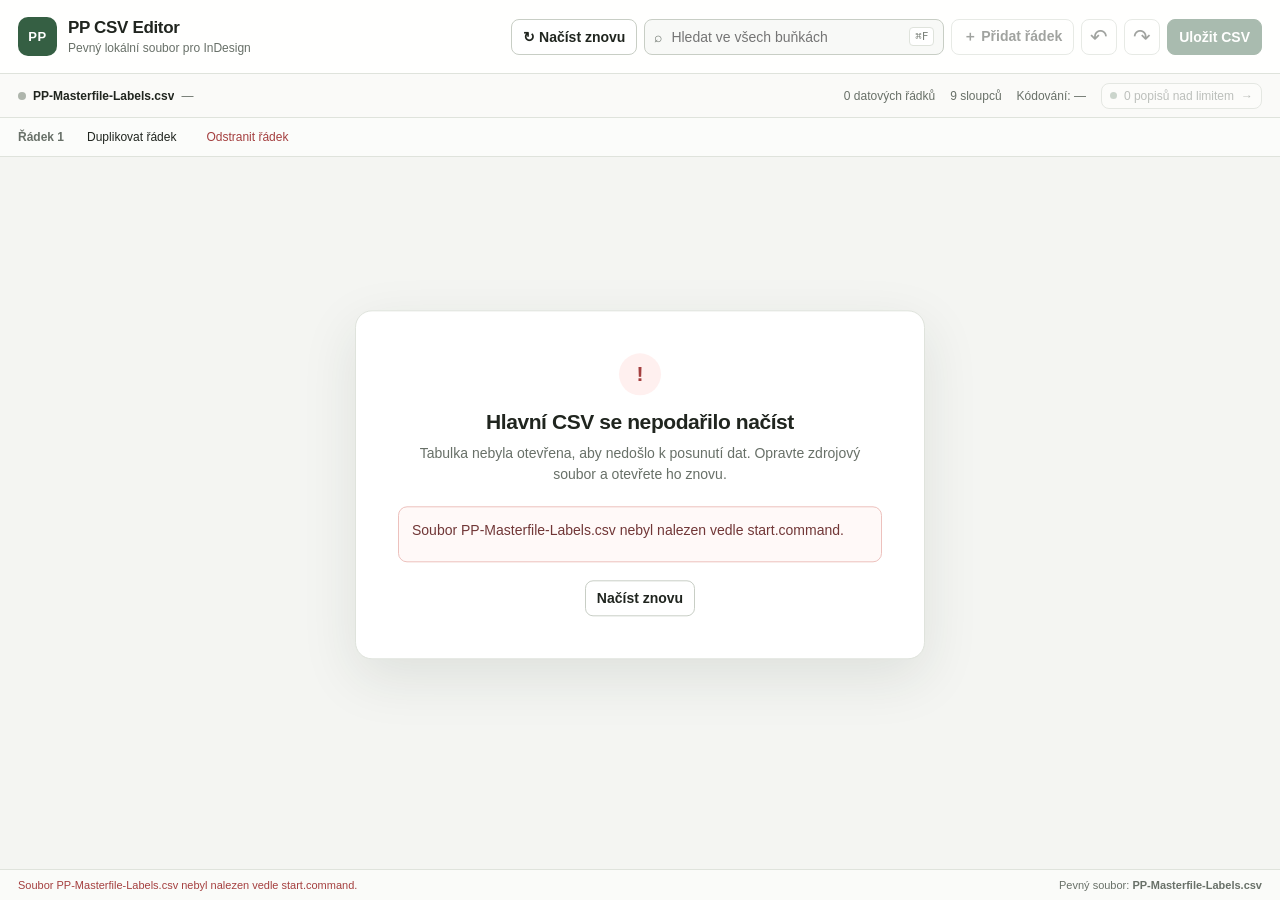
==== index.html @ 8dfe78ff "Initial PP CSV Editor release" ====
<!doctype html>
<html lang="cs">
<head>
  <meta charset="utf-8">
  <meta name="viewport" content="width=device-width, initial-scale=1">
  <title>PP CSV Editor</title>
  <link rel="stylesheet" href="styles.css">
</head>
<body>
  <div class="app-shell" id="appShell">
    <header class="topbar">
      <div class="brand-block">
        <div class="brand-mark" aria-hidden="true">PP</div>
        <div>
          <h1>PP CSV Editor</h1>
          <p id="fileSummary">Žádný soubor není otevřený</p>
        </div>
      </div>

      <div class="toolbar" role="toolbar" aria-label="Hlavní nástroje">
        <button class="button" id="openButton" type="button">
          <span aria-hidden="true">↻</span> Načíst znovu
        </button>
        <label class="search-box" for="searchInput">
          <span aria-hidden="true">⌕</span>
          <input id="searchInput" type="search" placeholder="Hledat ve všech buňkách" disabled>
          <kbd>⌘F</kbd>
        </label>
        <button class="button" id="addRowButton" type="button" disabled>＋ Přidat řádek</button>
        <button class="icon-button" id="undoButton" type="button" title="Zpět (⌘Z)" aria-label="Zpět" disabled>↶</button>
        <button class="icon-button" id="redoButton" type="button" title="Znovu (⌘⇧Z)" aria-label="Znovu" disabled>↷</button>
        <button class="button primary" id="saveButton" type="button" disabled>Uložit CSV</button>
      </div>
    </header>

    <section class="info-strip" aria-label="Informace o dokumentu">
      <div class="document-name">
        <span class="status-dot" id="dirtyDot" aria-hidden="true"></span>
        <strong id="fileName">Bez souboru</strong>
        <span id="dirtyLabel">—</span>
      </div>
      <div class="info-items">
        <span id="rowCount">0 datových řádků</span>
        <span id="columnCount">9 sloupců</span>
        <span id="encodingInfo">Kódování: —</span>
        <button class="issue-button" id="nextInvalidButton" type="button" disabled>
          <span class="issue-dot" aria-hidden="true"></span>
          <span id="invalidSummary">0 popisů nad limitem</span>
          <span aria-hidden="true">→</span>
        </button>
      </div>
    </section>

    <section class="row-tools" id="rowTools" hidden>
      <span id="selectedRowLabel">Řádek 1</span>
      <button class="text-button" id="duplicateRowButton" type="button">Duplikovat řádek</button>
      <button class="text-button danger" id="deleteRowButton" type="button">Odstranit řádek</button>
    </section>

    <main class="workspace" id="workspace">
      <section class="welcome-card" id="welcomeCard">
        <div class="file-illustration" aria-hidden="true">
          <span>CSV</span>
        </div>
        <h2>Načítám hlavní CSV…</h2>
        <p>Aplikace automaticky otevírá pevný soubor <strong>PP-Masterfile-Labels.csv</strong> napojený na InDesign Data Merge.</p>
        <button class="button primary large" id="welcomeOpenButton" type="button">Načíst znovu</button>
        <p class="drop-hint">Jiné CSV v tomto editoru otevřít nelze.</p>
        <div class="format-note">
          Výstup: <strong>UTF-16LE</strong><span>•</span><strong>BOM</strong><span>•</span><strong>CRLF</strong>
        </div>
      </section>

      <section class="error-card" id="errorCard" hidden aria-live="polite">
        <div class="error-icon" aria-hidden="true">!</div>
        <h2 id="errorTitle">CSV nemá očekávanou strukturu</h2>
        <p>Tabulka nebyla otevřena, aby nedošlo k posunutí dat. Opravte zdrojový soubor a otevřete ho znovu.</p>
        <div id="errorDetails" class="error-details"></div>
        <button class="button" id="errorOpenButton" type="button">Načíst znovu</button>
      </section>

      <section class="table-region" id="tableRegion" hidden aria-label="CSV tabulka">
        <div class="table-scroll" id="tableScroll">
          <table class="data-grid" id="dataGrid">
            <colgroup>
              <col class="row-number-col">
              <col class="col-name">
              <col class="col-location">
              <col class="col-type">
              <col class="col-process">
              <col class="col-origin">
              <col class="col-taste">
              <col class="col-description">
              <col class="col-web">
              <col class="col-images">
            </colgroup>
            <thead id="gridHead"></thead>
            <tbody id="gridBody"></tbody>
          </table>
          <div class="no-results" id="noResults" hidden>Žádný řádek neodpovídá hledání.</div>
        </div>
      </section>

    </main>

    <input id="imageFileInput" type="file" hidden>

    <footer class="statusbar" id="statusBar" aria-live="polite">
      <span id="statusMessage">Připraveno</span>
      <span>Pevný soubor: <strong>PP-Masterfile-Labels.csv</strong></span>
    </footer>
  </div>

  <dialog id="limitDialog" class="modal">
    <form method="dialog">
      <div class="modal-icon warning" aria-hidden="true">!</div>
      <h2>Některé popisy překračují 210 znaků</h2>
      <p>InDesign soubor lze uložit i tak, ale zkontrolujte problematické řádky:</p>
      <ul id="limitRows"></ul>
      <div class="modal-actions">
        <button class="button" value="cancel">Vrátit se k opravě</button>
        <button class="button primary" value="continue">Uložit i tak</button>
      </div>
    </form>
  </dialog>

  <script src="csv-utils.js"></script>
  <script src="app.js"></script>
</body>
</html>
---- styles.css ----
:root {
  color-scheme: light;
  --bg: #f4f5f2;
  --surface: #ffffff;
  --surface-soft: #fafaf8;
  --ink: #20251f;
  --muted: #687068;
  --line: #dfe3dc;
  --line-strong: #c8cec5;
  --green: #355f43;
  --green-hover: #294d35;
  --green-soft: #edf6ef;
  --green-line: #c5dec9;
  --red: #a43f3f;
  --red-soft: #fff0ef;
  --red-line: #edc1bd;
  --amber: #a36920;
  --shadow: 0 18px 55px rgba(32, 45, 35, 0.1);
  font-family: -apple-system, BlinkMacSystemFont, "SF Pro Text", "Helvetica Neue", Arial, sans-serif;
}

* { box-sizing: border-box; }

html, body { height: 100%; }

body {
  margin: 0;
  overflow: hidden;
  background: var(--bg);
  color: var(--ink);
  font-size: 14px;
}

button, input { font: inherit; }

button:focus-visible,
input:focus-visible,
[contenteditable]:focus-visible {
  outline: 2px solid #477f5b;
  outline-offset: 1px;
}

.app-shell {
  display: grid;
  grid-template-rows: auto auto auto minmax(0, 1fr) auto;
  height: 100%;
  min-width: 720px;
}

.topbar {
  display: flex;
  align-items: center;
  justify-content: space-between;
  gap: 24px;
  min-height: 74px;
  padding: 12px 18px;
  border-bottom: 1px solid var(--line);
  background: rgba(255, 255, 255, 0.96);
}

.brand-block,
.toolbar,
.info-strip,
.info-items,
.document-name,
.row-tools,
.statusbar,
.modal-actions {
  display: flex;
  align-items: center;
}

.brand-block { gap: 11px; flex: 0 0 auto; }

.brand-mark {
  display: grid;
  place-items: center;
  width: 39px;
  height: 39px;
  border-radius: 10px;
  background: var(--green);
  color: white;
  font-size: 13px;
  font-weight: 800;
  letter-spacing: 0.04em;
}

h1 { margin: 0; font-size: 17px; letter-spacing: -0.02em; }
.brand-block p { margin: 3px 0 0; color: var(--muted); font-size: 12px; max-width: 250px; overflow: hidden; text-overflow: ellipsis; white-space: nowrap; }

.toolbar { justify-content: flex-end; gap: 7px; min-width: 0; }

.button,
.icon-button,
.text-button,
.issue-button {
  border: 1px solid var(--line-strong);
  border-radius: 8px;
  background: var(--surface);
  color: var(--ink);
  cursor: pointer;
  white-space: nowrap;
  transition: background 120ms ease, border-color 120ms ease, color 120ms ease;
}

.button { min-height: 36px; padding: 7px 11px; font-weight: 620; }
.button:hover:not(:disabled), .icon-button:hover:not(:disabled) { background: #f0f2ee; border-color: #adb5aa; }
.button.primary { color: white; border-color: var(--green); background: var(--green); }
.button.primary:hover:not(:disabled) { background: var(--green-hover); border-color: var(--green-hover); }
.button.large { min-height: 43px; padding: 10px 19px; }
.button:disabled, .icon-button:disabled, .issue-button:disabled { opacity: 0.42; cursor: default; }

.icon-button { width: 36px; height: 36px; padding: 0; font-size: 21px; }

.search-box {
  display: flex;
  align-items: center;
  gap: 7px;
  min-width: 200px;
  width: min(24vw, 300px);
  height: 36px;
  padding: 0 9px;
  border: 1px solid var(--line-strong);
  border-radius: 8px;
  background: #f8f9f7;
  color: var(--muted);
}

.search-box:focus-within { border-color: #71917a; box-shadow: 0 0 0 2px rgba(53, 95, 67, 0.1); }
.search-box input { width: 100%; min-width: 0; border: 0; outline: 0; background: transparent; color: var(--ink); }
.search-box kbd { padding: 2px 5px; border: 1px solid var(--line); border-radius: 4px; background: white; color: #7c827b; font: 11px ui-monospace, monospace; }

.info-strip {
  justify-content: space-between;
  gap: 18px;
  min-height: 44px;
  padding: 7px 18px;
  border-bottom: 1px solid var(--line);
  background: var(--surface-soft);
  color: var(--muted);
  font-size: 12px;
}

.document-name { gap: 7px; min-width: 0; }
.document-name strong { color: var(--ink); max-width: 300px; overflow: hidden; text-overflow: ellipsis; white-space: nowrap; }
.status-dot { width: 8px; height: 8px; border-radius: 50%; background: #aeb5ac; }
.status-dot.dirty { background: var(--amber); box-shadow: 0 0 0 3px #f6e8d4; }
.info-items { justify-content: flex-end; gap: 15px; }

.issue-button { display: inline-flex; align-items: center; gap: 7px; padding: 5px 8px; color: var(--muted); font-size: 12px; }
.issue-button.has-issues { color: var(--red); border-color: var(--red-line); background: var(--red-soft); }
.issue-dot { width: 7px; height: 7px; border-radius: 50%; background: #8ca392; }
.has-issues .issue-dot { background: var(--red); }

.row-tools {
  gap: 12px;
  min-height: 39px;
  padding: 5px 18px;
  border-bottom: 1px solid var(--line);
  background: #fbfcfa;
}

.row-tools span { margin-right: 2px; color: var(--muted); font-size: 12px; font-weight: 650; }
.text-button { padding: 4px 8px; border-color: transparent; background: transparent; font-size: 12px; }
.text-button:hover { border-color: var(--line); background: white; }
.text-button.danger { color: var(--red); }

.workspace { position: relative; min-height: 0; overflow: hidden; background: var(--bg); }

.welcome-card,
.error-card {
  position: absolute;
  left: 50%;
  top: 46%;
  transform: translate(-50%, -50%);
  width: min(570px, calc(100% - 48px));
  padding: 42px;
  border: 1px solid var(--line);
  border-radius: 17px;
  background: var(--surface);
  box-shadow: var(--shadow);
  text-align: center;
}

.file-illustration {
  display: grid;
  place-items: center;
  width: 64px;
  height: 76px;
  margin: 0 auto 20px;
  border: 2px solid #7f9d86;
  border-radius: 8px 15px 8px 8px;
  background: var(--green-soft);
  color: var(--green);
  font-size: 13px;
  font-weight: 800;
}

.welcome-card h2, .error-card h2, .modal h2 { margin: 0 0 9px; font-size: 21px; letter-spacing: -0.02em; }
.welcome-card > p, .error-card > p, .modal p { margin: 0 auto 20px; max-width: 450px; color: var(--muted); line-height: 1.55; }
.welcome-card .drop-hint { margin: 10px 0 22px; font-size: 12px; }
.format-note { display: flex; justify-content: center; gap: 9px; padding-top: 18px; border-top: 1px solid var(--line); color: var(--muted); font-size: 12px; }
.format-note strong { color: var(--green); }

.error-icon, .modal-icon {
  display: grid;
  place-items: center;
  width: 42px;
  height: 42px;
  margin: 0 auto 15px;
  border-radius: 50%;
  background: var(--red-soft);
  color: var(--red);
  font-size: 21px;
  font-weight: 800;
}

.error-details { margin: 18px 0; padding: 13px; border: 1px solid var(--red-line); border-radius: 9px; background: #fff9f8; color: #713737; text-align: left; line-height: 1.5; }
.error-details p { margin: 0 0 7px; }
.error-details ul { margin: 4px 0 9px; padding-left: 20px; }

.table-region, .table-scroll { width: 100%; height: 100%; }
.table-scroll { position: relative; overflow: auto; overscroll-behavior: contain; }

.data-grid {
  width: max-content;
  min-width: 100%;
  border-spacing: 0;
  table-layout: fixed;
  background: white;
}

.data-grid th,
.data-grid td { border-right: 1px solid var(--line); border-bottom: 1px solid var(--line); }
.data-grid thead th {
  position: sticky;
  top: 0;
  z-index: 4;
  height: 47px;
  padding: 7px 10px;
  background: #eef1ec;
  color: #3f4940;
  text-align: left;
  vertical-align: middle;
  font-size: 11px;
  line-height: 1.25;
  font-weight: 720;
}

.data-grid thead th:first-child { left: 0; z-index: 6; text-align: center; }
.duplicate-last-button {
  display: grid;
  place-items: center;
  width: 28px;
  height: 28px;
  margin: 0 auto;
  padding: 0;
  border: 1px solid var(--green);
  border-radius: 7px;
  background: var(--green);
  color: white;
  cursor: pointer;
  font-size: 21px;
  font-weight: 650;
  line-height: 1;
}
.duplicate-last-button:hover { background: var(--green-hover); border-color: var(--green-hover); }
.data-grid tbody th {
  position: sticky;
  left: 0;
  z-index: 3;
  padding: 0;
  background: #f4f5f2;
}

.row-selector { width: 100%; height: 100%; min-height: 62px; padding: 0; border: 0; background: transparent; color: #727a71; cursor: pointer; font-size: 11px; }
.data-grid tr.selected th { background: #dfe9e1; }
.data-grid tr.selected td { box-shadow: inset 0 1px 0 #9ebca5, inset 0 -1px 0 #9ebca5; }
.data-grid tr.search-hidden { display: none; }

.data-grid td { position: relative; min-height: 62px; padding: 0; vertical-align: top; background: white; }
.data-grid td.is-valid { background: var(--green-soft); }
.data-grid td.is-invalid { background: var(--red-soft); box-shadow: inset 0 0 0 1px var(--red-line); }
.data-grid td.search-match { background-image: linear-gradient(rgba(243, 210, 95, 0.23), rgba(243, 210, 95, 0.23)); }

.cell-editor {
  min-height: 62px;
  padding: 9px 10px;
  outline: none;
  white-space: pre-wrap;
  overflow-wrap: anywhere;
  line-height: 1.38;
  font-size: 12px;
}

.description-cell .cell-editor { min-height: 82px; padding-bottom: 27px; }
.image-cell .cell-editor { min-height: 82px; padding-bottom: 38px; }
.char-count { position: absolute; right: 8px; bottom: 6px; color: #64806b; font-size: 10px; font-weight: 650; pointer-events: none; }
.is-invalid .char-count { color: var(--red); }

.upload-image-button {
  position: absolute;
  left: 8px;
  bottom: 6px;
  min-height: 25px;
  padding: 3px 8px;
  border: 1px solid var(--green-line);
  border-radius: 6px;
  background: var(--green-soft);
  color: var(--green);
  cursor: pointer;
  font-size: 10px;
  font-weight: 700;
}
.upload-image-button:hover { border-color: #8eb399; background: #dfeee2; }

.row-number-col { width: 48px; }
.col-name { width: 170px; }
.col-location { width: 175px; }
.col-type { width: 170px; }
.col-process { width: 150px; }
.col-origin { width: 215px; }
.col-taste { width: 215px; }
.col-description { width: 430px; }
.col-web { width: 210px; }
.col-images { width: 220px; }

.no-results { position: sticky; left: 0; width: 100vw; padding: 42px; color: var(--muted); text-align: center; }

.drop-overlay {
  position: absolute;
  inset: 14px;
  z-index: 20;
  place-items: center;
  border: 2px dashed #6d9077;
  border-radius: 17px;
  background: rgba(237, 246, 239, 0.94);
  color: var(--green);
}

.drop-overlay:not([hidden]) { display: grid; }
.drop-overlay div { display: grid; gap: 7px; text-align: center; font-size: 19px; }
.drop-overlay span { color: var(--muted); font-size: 12px; font-weight: 400; }

.statusbar {
  justify-content: space-between;
  gap: 20px;
  min-height: 31px;
  padding: 5px 18px;
  border-top: 1px solid var(--line);
  background: #fafbf9;
  color: var(--muted);
  font-size: 11px;
}

.statusbar .error { color: var(--red); }
.statusbar .success { color: var(--green); }

.modal {
  width: min(500px, calc(100% - 36px));
  padding: 0;
  border: 1px solid var(--line);
  border-radius: 16px;
  background: white;
  color: var(--ink);
  box-shadow: 0 30px 90px rgba(18, 25, 20, 0.26);
}

.modal::backdrop { background: rgba(26, 32, 27, 0.42); backdrop-filter: blur(2px); }
.modal form { padding: 28px; text-align: center; }
.modal-icon { background: var(--green-soft); color: var(--green); }
.modal-icon.warning { background: #fff4e4; color: var(--amber); }
.modal ul { max-height: 180px; margin: 0 0 20px; padding: 12px 12px 12px 34px; overflow: auto; border: 1px solid var(--line); border-radius: 9px; background: var(--surface-soft); color: #565e56; text-align: left; line-height: 1.55; }
.modal .modal-note { margin-top: -8px; padding: 9px; border-radius: 7px; background: var(--surface-soft); font-size: 12px; }
.modal-actions { justify-content: flex-end; gap: 8px; margin-top: 8px; }

@media (max-width: 1050px) {
  .topbar { align-items: flex-start; }
  .toolbar { flex-wrap: wrap; }
  .search-box { order: 10; width: 100%; }
  .info-items span:not(:last-child) { display: none; }
}

@media (max-width: 760px) {
  body { overflow: auto; }
  .app-shell { min-width: 680px; min-height: 100vh; }
  .topbar { gap: 12px; }
  .welcome-card { top: 50%; }
}
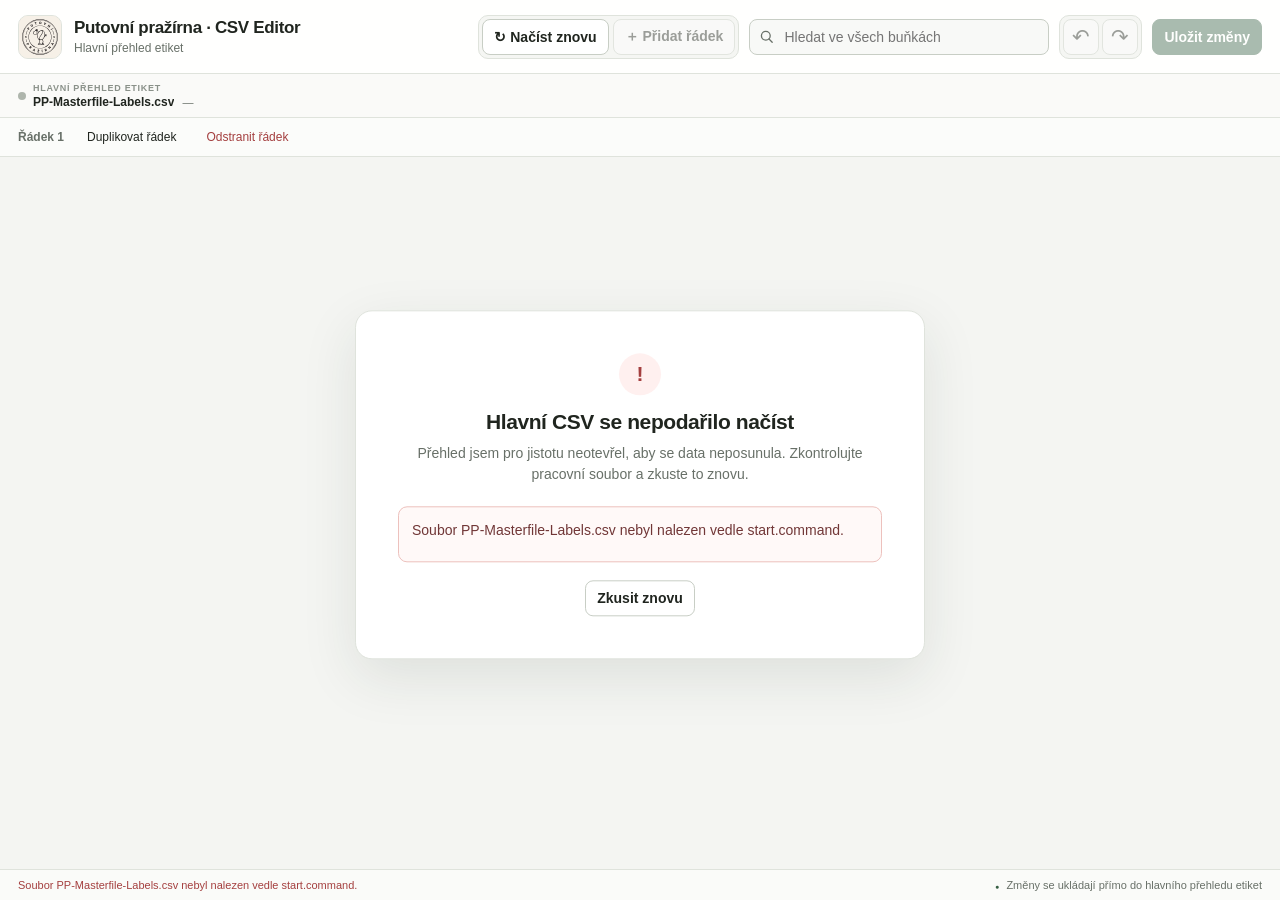
==== commit b5cdc7a6: "Refine editor interface and branding" ====
--- a/index.html
+++ b/index.html
@@ -3,46 +3,59 @@
 <head>
   <meta charset="utf-8">
   <meta name="viewport" content="width=device-width, initial-scale=1">
-  <title>PP CSV Editor</title>
+  <title>Putovní pražírna · CSV Editor</title>
+  <link rel="icon" href="assets/putovni-prazirna-logo.svg" type="image/svg+xml">
   <link rel="stylesheet" href="styles.css">
 </head>
 <body>
   <div class="app-shell" id="appShell">
     <header class="topbar">
       <div class="brand-block">
-        <div class="brand-mark" aria-hidden="true">PP</div>
-        <div>
-          <h1>PP CSV Editor</h1>
+        <img class="brand-mark" src="assets/putovni-prazirna-logo.svg" alt="">
+        <div class="brand-copy">
+          <h1>Putovní pražírna · CSV Editor</h1>
           <p id="fileSummary">Žádný soubor není otevřený</p>
         </div>
       </div>
 
       <div class="toolbar" role="toolbar" aria-label="Hlavní nástroje">
-        <button class="button" id="openButton" type="button">
-          <span aria-hidden="true">↻</span> Načíst znovu
-        </button>
+        <div class="toolbar-group" role="group" aria-label="Práce s řádky">
+          <button class="button" id="openButton" type="button">
+            <span aria-hidden="true">↻</span>
+            <span>Načíst znovu</span>
+          </button>
+          <button class="button" id="addRowButton" type="button" disabled>
+            <span aria-hidden="true">＋</span>
+            <span>Přidat řádek</span>
+          </button>
+        </div>
         <label class="search-box" for="searchInput">
-          <span aria-hidden="true">⌕</span>
+          <svg aria-hidden="true" viewBox="0 0 20 20"><circle cx="8.5" cy="8.5" r="5.5"></circle><path d="m12.5 12.5 4 4"></path></svg>
           <input id="searchInput" type="search" placeholder="Hledat ve všech buňkách" disabled>
-          <kbd>⌘F</kbd>
         </label>
-        <button class="button" id="addRowButton" type="button" disabled>＋ Přidat řádek</button>
-        <button class="icon-button" id="undoButton" type="button" title="Zpět (⌘Z)" aria-label="Zpět" disabled>↶</button>
-        <button class="icon-button" id="redoButton" type="button" title="Znovu (⌘⇧Z)" aria-label="Znovu" disabled>↷</button>
-        <button class="button primary" id="saveButton" type="button" disabled>Uložit CSV</button>
+        <div class="toolbar-group history-group" role="group" aria-label="Historie změn">
+          <button class="icon-button" id="undoButton" type="button" title="Zpět (⌘Z)" aria-label="Zpět" disabled>↶</button>
+          <button class="icon-button" id="redoButton" type="button" title="Znovu (⌘⇧Z)" aria-label="Znovu" disabled>↷</button>
+        </div>
+        <button class="button primary" id="saveButton" type="button" disabled>Uložit změny</button>
       </div>
     </header>
 
     <section class="info-strip" aria-label="Informace o dokumentu">
       <div class="document-name">
         <span class="status-dot" id="dirtyDot" aria-hidden="true"></span>
-        <strong id="fileName">Bez souboru</strong>
-        <span id="dirtyLabel">—</span>
+        <div class="document-copy">
+          <span class="info-label">HLAVNÍ PŘEHLED ETIKET</span>
+          <div class="document-title-line">
+            <strong id="fileName">Bez souboru</strong>
+            <span id="dirtyLabel">—</span>
+          </div>
+        </div>
       </div>
       <div class="info-items">
-        <span id="rowCount">0 datových řádků</span>
-        <span id="columnCount">9 sloupců</span>
-        <span id="encodingInfo">Kódování: —</span>
+        <span hidden id="rowCount">0 datových řádků</span>
+        <span hidden id="columnCount">9 sloupců</span>
+        <span hidden id="encodingInfo">Kódování: —</span>
         <button class="issue-button" id="nextInvalidButton" type="button" disabled>
           <span class="issue-dot" aria-hidden="true"></span>
           <span id="invalidSummary">0 popisů nad limitem</span>
@@ -62,21 +75,17 @@
         <div class="file-illustration" aria-hidden="true">
           <span>CSV</span>
         </div>
-        <h2>Načítám hlavní CSV…</h2>
-        <p>Aplikace automaticky otevírá pevný soubor <strong>PP-Masterfile-Labels.csv</strong> napojený na InDesign Data Merge.</p>
-        <button class="button primary large" id="welcomeOpenButton" type="button">Načíst znovu</button>
-        <p class="drop-hint">Jiné CSV v tomto editoru otevřít nelze.</p>
-        <div class="format-note">
-          Výstup: <strong>UTF-16LE</strong><span>•</span><strong>BOM</strong><span>•</span><strong>CRLF</strong>
-        </div>
+        <h2>Otevírám přehled etiket…</h2>
+        <p>Za chvíli budete mít všechny kávy a jejich etikety připravené k úpravě na jednom místě.</p>
+        <button class="button primary large" id="welcomeOpenButton" type="button">Zkusit znovu</button>
       </section>
 
       <section class="error-card" id="errorCard" hidden aria-live="polite">
         <div class="error-icon" aria-hidden="true">!</div>
         <h2 id="errorTitle">CSV nemá očekávanou strukturu</h2>
-        <p>Tabulka nebyla otevřena, aby nedošlo k posunutí dat. Opravte zdrojový soubor a otevřete ho znovu.</p>
+        <p>Přehled jsem pro jistotu neotevřel, aby se data neposunula. Zkontrolujte pracovní soubor a zkuste to znovu.</p>
         <div id="errorDetails" class="error-details"></div>
-        <button class="button" id="errorOpenButton" type="button">Načíst znovu</button>
+        <button class="button" id="errorOpenButton" type="button">Zkusit znovu</button>
       </section>
 
       <section class="table-region" id="tableRegion" hidden aria-label="CSV tabulka">
@@ -107,7 +116,7 @@
 
     <footer class="statusbar" id="statusBar" aria-live="polite">
       <span id="statusMessage">Připraveno</span>
-      <span>Pevný soubor: <strong>PP-Masterfile-Labels.csv</strong></span>
+      <span class="local-note"><span aria-hidden="true">●</span> Změny se ukládají přímo do hlavního přehledu etiket</span>
     </footer>
   </div>
 
--- a/styles.css
+++ b/styles.css
@@ -387,3 +387,116 @@
   .topbar { gap: 12px; }
   .welcome-card { top: 50%; }
 }
+
+/* Minimal technical refinement */
+.brand-block { gap: 12px; }
+
+.brand-mark {
+  display: block;
+  width: 44px;
+  height: 44px;
+  padding: 0;
+  border: 1px solid var(--line);
+  border-radius: 10px;
+  background: #f6f0e7;
+  object-fit: cover;
+}
+
+.brand-copy { min-width: 0; }
+
+.brand-copy h1 {
+  font-family: inherit;
+  font-size: 17px;
+  font-weight: 720;
+}
+
+.brand-block p { max-width: 290px; }
+
+.toolbar { gap: 10px; }
+
+.toolbar-group {
+  display: flex;
+  align-items: center;
+  gap: 4px;
+  padding: 3px;
+  border: 1px solid var(--line);
+  border-radius: 10px;
+  background: #f5f6f3;
+}
+
+.toolbar-group .button,
+.toolbar-group .icon-button {
+  border-color: var(--line-strong);
+  background: var(--surface);
+}
+
+.toolbar-group .button:hover:not(:disabled),
+.toolbar-group .icon-button:hover:not(:disabled) {
+  border-color: #aeb7ab;
+  background: #eef1ec;
+}
+
+.history-group { gap: 3px; }
+
+.search-box svg {
+  width: 16px;
+  height: 16px;
+  flex: 0 0 auto;
+  fill: none;
+  stroke: currentColor;
+  stroke-linecap: round;
+  stroke-width: 1.6;
+}
+
+.document-copy {
+  display: grid;
+  min-width: 0;
+  gap: 2px;
+}
+
+.info-label {
+  color: #8a9189;
+  font-size: 9px;
+  font-weight: 720;
+  letter-spacing: 0.08em;
+}
+
+.document-title-line {
+  display: flex;
+  align-items: center;
+  gap: 8px;
+  min-width: 0;
+}
+
+#dirtyLabel {
+  color: var(--muted);
+  font-size: 11px;
+}
+
+.issue-button:not(.has-issues) { display: none; }
+
+.data-grid tbody tr:hover td { background: #fbfcfa; }
+.data-grid tbody tr:hover th { background: #ecefe9; }
+
+.data-grid tbody th {
+  box-shadow: 3px 0 7px rgba(32, 45, 35, 0.04);
+}
+
+.data-grid td:focus-within {
+  z-index: 2;
+  background: #fff !important;
+  box-shadow: inset 0 0 0 2px #6d9278 !important;
+}
+
+.local-note { white-space: nowrap; }
+
+.local-note > span {
+  margin-right: 4px;
+  color: var(--green);
+  font-size: 7px;
+}
+
+@media (max-width: 1180px) {
+  .toolbar { flex-wrap: wrap; }
+  .search-box { order: 10; width: 100%; }
+}
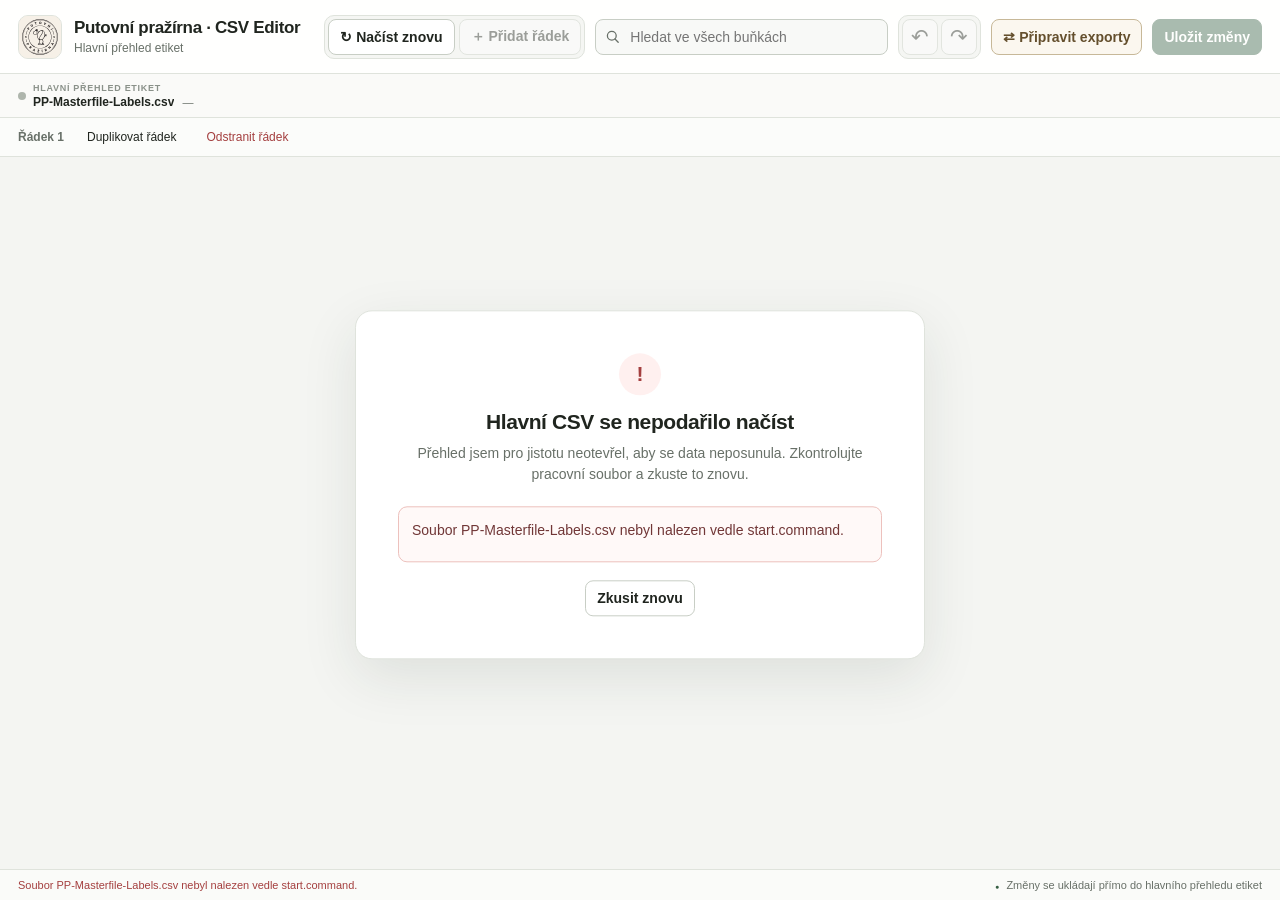
==== commit 6d3d77be: "Add company export processing workflow" ====
--- a/index.html
+++ b/index.html
@@ -37,6 +37,10 @@
           <button class="icon-button" id="undoButton" type="button" title="Zpět (⌘Z)" aria-label="Zpět" disabled>↶</button>
           <button class="icon-button" id="redoButton" type="button" title="Znovu (⌘⇧Z)" aria-label="Znovu" disabled>↷</button>
         </div>
+        <button class="button handoff-button" id="handoffButton" type="button">
+          <span aria-hidden="true">⇄</span>
+          <span>Připravit exporty</span>
+        </button>
         <button class="button primary" id="saveButton" type="button" disabled>Uložit změny</button>
       </div>
     </header>
@@ -133,6 +137,42 @@
     </form>
   </dialog>
 
+  <dialog id="handoffDialog" class="modal handoff-modal">
+    <form method="dialog">
+      <div class="modal-icon handoff-icon" aria-hidden="true">PDF</div>
+      <h2>Připravit exporty nabídky</h2>
+      <p>Vyberte hlavní složku klienta. Aplikace zkontroluje 6 PNG v <strong>Produkty</strong> a 10 PDF v hlavní složce.</p>
+
+      <button class="button large handoff-picker" id="selectHandoffFolderButton" type="button">Vybrat složku…</button>
+      <p class="handoff-progress" id="handoffProgress" hidden aria-live="polite"></p>
+
+      <section class="handoff-plan" id="handoffPlan" hidden aria-live="polite">
+        <div class="handoff-folder">
+          <span>VYBRANÁ SLOŽKA</span>
+          <strong id="handoffFolderName"></strong>
+          <small id="handoffFolderPath"></small>
+        </div>
+        <div class="handoff-message" id="handoffMessage"></div>
+        <div class="handoff-columns" id="handoffActions">
+          <section>
+            <h3>Produkty · přejmenování</h3>
+            <ul id="handoffProductList"></ul>
+          </section>
+          <section>
+            <h3>Tiskoviny · spojení PDF</h3>
+            <ul id="handoffPdfList"></ul>
+          </section>
+        </div>
+        <div class="handoff-notes" id="handoffNotes" hidden></div>
+      </section>
+
+      <div class="modal-actions">
+        <button class="button" id="closeHandoffButton" value="close">Zavřít</button>
+        <button class="button primary" id="processHandoffButton" type="button" disabled>Přejmenovat a spojit</button>
+      </div>
+    </form>
+  </dialog>
+
   <script src="csv-utils.js"></script>
   <script src="app.js"></script>
 </body>
--- a/styles.css
+++ b/styles.css
@@ -374,6 +374,190 @@
 .modal .modal-note { margin-top: -8px; padding: 9px; border-radius: 7px; background: var(--surface-soft); font-size: 12px; }
 .modal-actions { justify-content: flex-end; gap: 8px; margin-top: 8px; }
 
+.handoff-button {
+  border-color: #c7b898;
+  background: #fbf7ef;
+  color: #644f2d;
+}
+
+.handoff-button:hover:not(:disabled) {
+  border-color: #aa956c;
+  background: #f5ecdc;
+}
+
+.handoff-modal {
+  width: min(920px, calc(100% - 36px));
+  max-height: calc(100vh - 36px);
+}
+
+.handoff-modal form {
+  max-height: calc(100vh - 38px);
+  overflow: auto;
+  text-align: left;
+}
+
+.handoff-modal form > h2,
+.handoff-modal form > p {
+  text-align: center;
+}
+
+.handoff-icon {
+  width: 50px;
+  border-radius: 12px;
+  font-size: 11px;
+  letter-spacing: 0.04em;
+}
+
+.handoff-picker {
+  display: block;
+  margin: 0 auto 18px;
+  border-color: var(--green);
+  color: var(--green);
+}
+
+.handoff-progress {
+  margin: 0 auto 16px !important;
+  padding: 10px 12px;
+  border-radius: 8px;
+  background: var(--green-soft);
+  color: var(--green) !important;
+  font-size: 12px;
+  font-weight: 650;
+}
+
+.handoff-progress.is-error {
+  background: var(--red-soft);
+  color: var(--red) !important;
+}
+
+.handoff-plan {
+  display: grid;
+  gap: 13px;
+  margin-top: 4px;
+}
+
+.handoff-folder {
+  display: grid;
+  gap: 3px;
+  padding: 12px 14px;
+  border: 1px solid var(--line);
+  border-radius: 10px;
+  background: var(--surface-soft);
+}
+
+.handoff-folder span {
+  color: #858c84;
+  font-size: 9px;
+  font-weight: 750;
+  letter-spacing: 0.08em;
+}
+
+.handoff-folder strong { font-size: 16px; }
+.handoff-folder small { overflow-wrap: anywhere; color: var(--muted); }
+
+.handoff-message {
+  padding: 10px 12px;
+  border: 1px solid var(--green-line);
+  border-radius: 9px;
+  background: var(--green-soft);
+  color: #31533a;
+  line-height: 1.45;
+}
+
+.handoff-message.is-success { font-weight: 650; }
+.handoff-message.is-error { border-color: var(--red-line); background: var(--red-soft); color: #713737; }
+
+.handoff-columns {
+  display: grid;
+  grid-template-columns: 1fr 1fr;
+  gap: 12px;
+}
+
+.handoff-columns > section {
+  min-width: 0;
+  padding: 13px;
+  border: 1px solid var(--line);
+  border-radius: 10px;
+  background: white;
+}
+
+.handoff-columns h3 {
+  margin: 0 0 9px;
+  color: #414941;
+  font-size: 12px;
+}
+
+.modal .handoff-columns ul {
+  display: grid;
+  gap: 6px;
+  max-height: none;
+  margin: 0;
+  padding: 0;
+  overflow: visible;
+  border: 0;
+  border-radius: 0;
+  background: transparent;
+  list-style: none;
+}
+
+.handoff-columns li {
+  display: grid;
+  grid-template-columns: minmax(0, 1fr) auto minmax(0, 1fr);
+  align-items: center;
+  gap: 7px;
+  min-width: 0;
+  padding: 6px 7px;
+  border-radius: 7px;
+  background: #f6f7f4;
+  font: 10px ui-monospace, SFMono-Regular, Menlo, monospace;
+}
+
+.handoff-columns li span:first-child,
+.handoff-columns li strong {
+  overflow: hidden;
+  text-overflow: ellipsis;
+  white-space: nowrap;
+}
+
+.handoff-columns li > span:nth-child(2) { color: #8b938a; }
+.handoff-columns li strong { color: var(--green); }
+.handoff-columns li.is-result { grid-template-columns: auto minmax(0, 1fr); }
+.handoff-check { color: var(--green); font: 700 13px -apple-system, sans-serif; }
+
+.handoff-notes { display: grid; gap: 8px; }
+
+.handoff-note {
+  padding: 10px 12px;
+  border: 1px solid var(--line);
+  border-radius: 9px;
+  background: var(--surface-soft);
+  font-size: 12px;
+}
+
+.handoff-note.is-error { border-color: var(--red-line); background: var(--red-soft); color: #713737; }
+.handoff-note.is-warning { border-color: #ead7b5; background: #fff8eb; color: #775525; }
+.handoff-note.is-success { border-color: var(--green-line); background: var(--green-soft); color: #31533a; }
+
+.modal .handoff-note ul {
+  max-height: none;
+  margin: 5px 0 0;
+  padding: 0 0 0 19px;
+  overflow: visible;
+  border: 0;
+  border-radius: 0;
+  background: transparent;
+  color: inherit;
+}
+
+.handoff-modal .modal-actions {
+  position: sticky;
+  bottom: -28px;
+  margin: 16px -28px -28px;
+  padding: 13px 28px;
+  border-top: 1px solid var(--line);
+  background: rgba(255, 255, 255, 0.96);
+}
+
 @media (max-width: 1050px) {
   .topbar { align-items: flex-start; }
   .toolbar { flex-wrap: wrap; }
@@ -386,6 +570,7 @@
   .app-shell { min-width: 680px; min-height: 100vh; }
   .topbar { gap: 12px; }
   .welcome-card { top: 50%; }
+  .handoff-columns { grid-template-columns: 1fr; }
 }
 
 /* Minimal technical refinement */
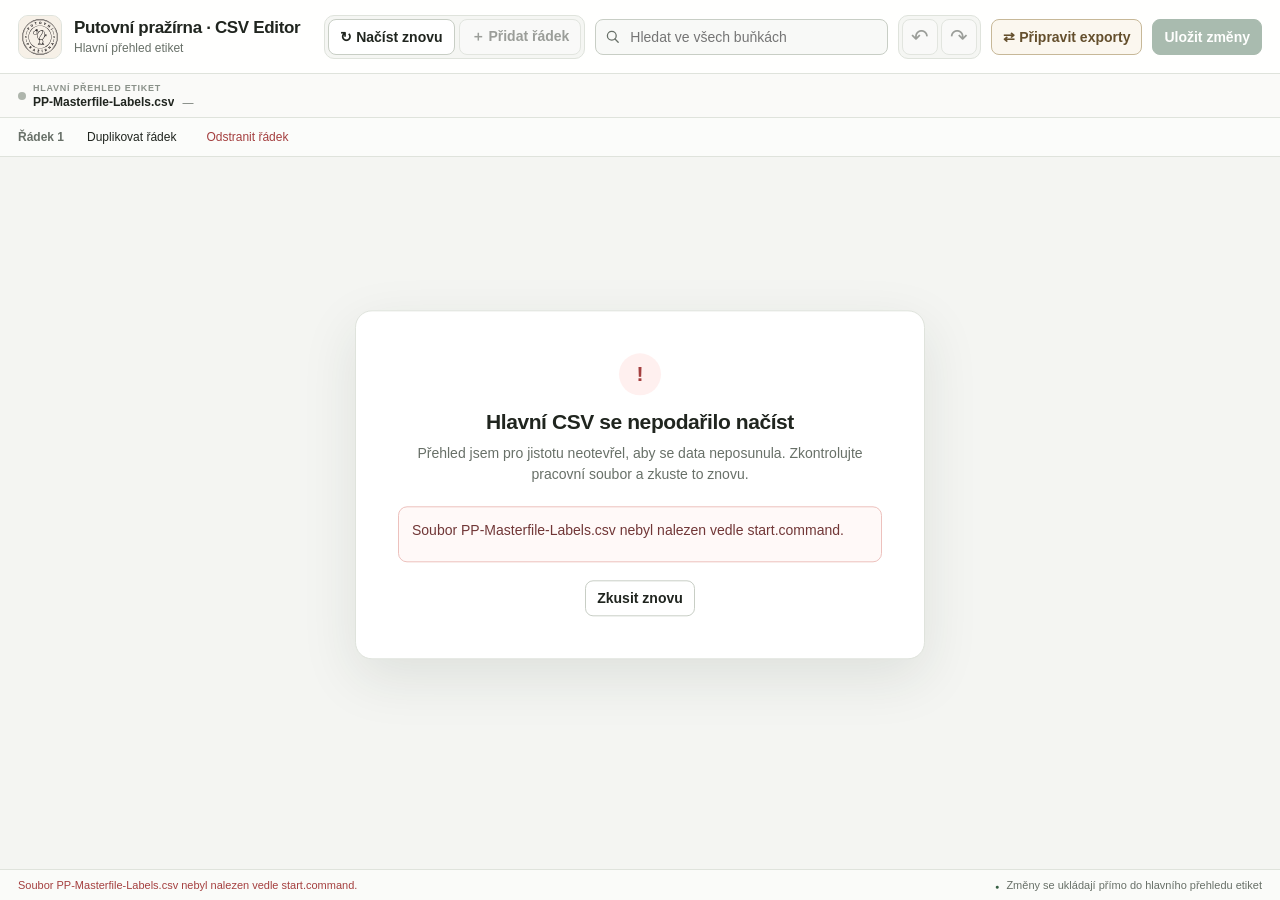
==== commit 2b0d5503: "Support local coffee export workflow" ====
--- a/index.html
+++ b/index.html
@@ -137,11 +137,22 @@
     </form>
   </dialog>
 
+  <dialog id="saveSuccessDialog" class="modal save-success-modal">
+    <form method="dialog">
+      <div class="modal-icon success" aria-hidden="true">✓</div>
+      <h2>Změny byly uloženy</h2>
+      <p>Hlavní přehled etiket je bezpečně aktualizovaný a připravený pro další práci.</p>
+      <div class="modal-actions">
+        <button class="button primary" value="close">Hotovo</button>
+      </div>
+    </form>
+  </dialog>
+
   <dialog id="handoffDialog" class="modal handoff-modal">
     <form method="dialog">
       <div class="modal-icon handoff-icon" aria-hidden="true">PDF</div>
-      <h2>Připravit exporty nabídky</h2>
-      <p>Vyberte hlavní složku klienta. Aplikace zkontroluje 6 PNG v <strong>Produkty</strong> a 10 PDF v hlavní složce.</p>
+      <h2>Připravit exporty</h2>
+      <p>Vyberte hlavní složku. Aplikace sama rozpozná firemní nabídku nebo lokální kávu podle 5–6 PNG v <strong>Produkty</strong> a 8–10 PDF v hlavní složce.</p>
 
       <button class="button large handoff-picker" id="selectHandoffFolderButton" type="button">Vybrat složku…</button>
       <p class="handoff-progress" id="handoffProgress" hidden aria-live="polite"></p>
@@ -149,7 +160,10 @@
       <section class="handoff-plan" id="handoffPlan" hidden aria-live="polite">
         <div class="handoff-folder">
           <span>VYBRANÁ SLOŽKA</span>
-          <strong id="handoffFolderName"></strong>
+          <div class="handoff-folder-title">
+            <strong id="handoffFolderName"></strong>
+            <span class="handoff-type" id="handoffProfileName"></span>
+          </div>
           <small id="handoffFolderPath"></small>
         </div>
         <div class="handoff-message" id="handoffMessage"></div>
@@ -159,7 +173,7 @@
             <ul id="handoffProductList"></ul>
           </section>
           <section>
-            <h3>Tiskoviny · spojení PDF</h3>
+            <h3>Tiskoviny · přejmenování a spojení</h3>
             <ul id="handoffPdfList"></ul>
           </section>
         </div>
--- a/styles.css
+++ b/styles.css
@@ -370,9 +370,13 @@
 .modal form { padding: 28px; text-align: center; }
 .modal-icon { background: var(--green-soft); color: var(--green); }
 .modal-icon.warning { background: #fff4e4; color: var(--amber); }
+.modal-icon.success { font-size: 23px; }
 .modal ul { max-height: 180px; margin: 0 0 20px; padding: 12px 12px 12px 34px; overflow: auto; border: 1px solid var(--line); border-radius: 9px; background: var(--surface-soft); color: #565e56; text-align: left; line-height: 1.55; }
 .modal .modal-note { margin-top: -8px; padding: 9px; border-radius: 7px; background: var(--surface-soft); font-size: 12px; }
 .modal-actions { justify-content: flex-end; gap: 8px; margin-top: 8px; }
+
+.save-success-modal { width: min(460px, calc(100% - 36px)); }
+.save-success-modal .modal-actions { justify-content: center; }
 
 .handoff-button {
   border-color: #c7b898;
@@ -454,6 +458,25 @@
 
 .handoff-folder strong { font-size: 16px; }
 .handoff-folder small { overflow-wrap: anywhere; color: var(--muted); }
+
+.handoff-folder-title {
+  display: flex;
+  align-items: center;
+  gap: 9px;
+  min-width: 0;
+}
+
+.handoff-folder .handoff-type {
+  padding: 3px 7px;
+  border: 1px solid var(--green-line);
+  border-radius: 999px;
+  background: var(--green-soft);
+  color: var(--green);
+  font-size: 10px;
+  font-weight: 720;
+  letter-spacing: 0;
+  text-transform: none;
+}
 
 .handoff-message {
   padding: 10px 12px;
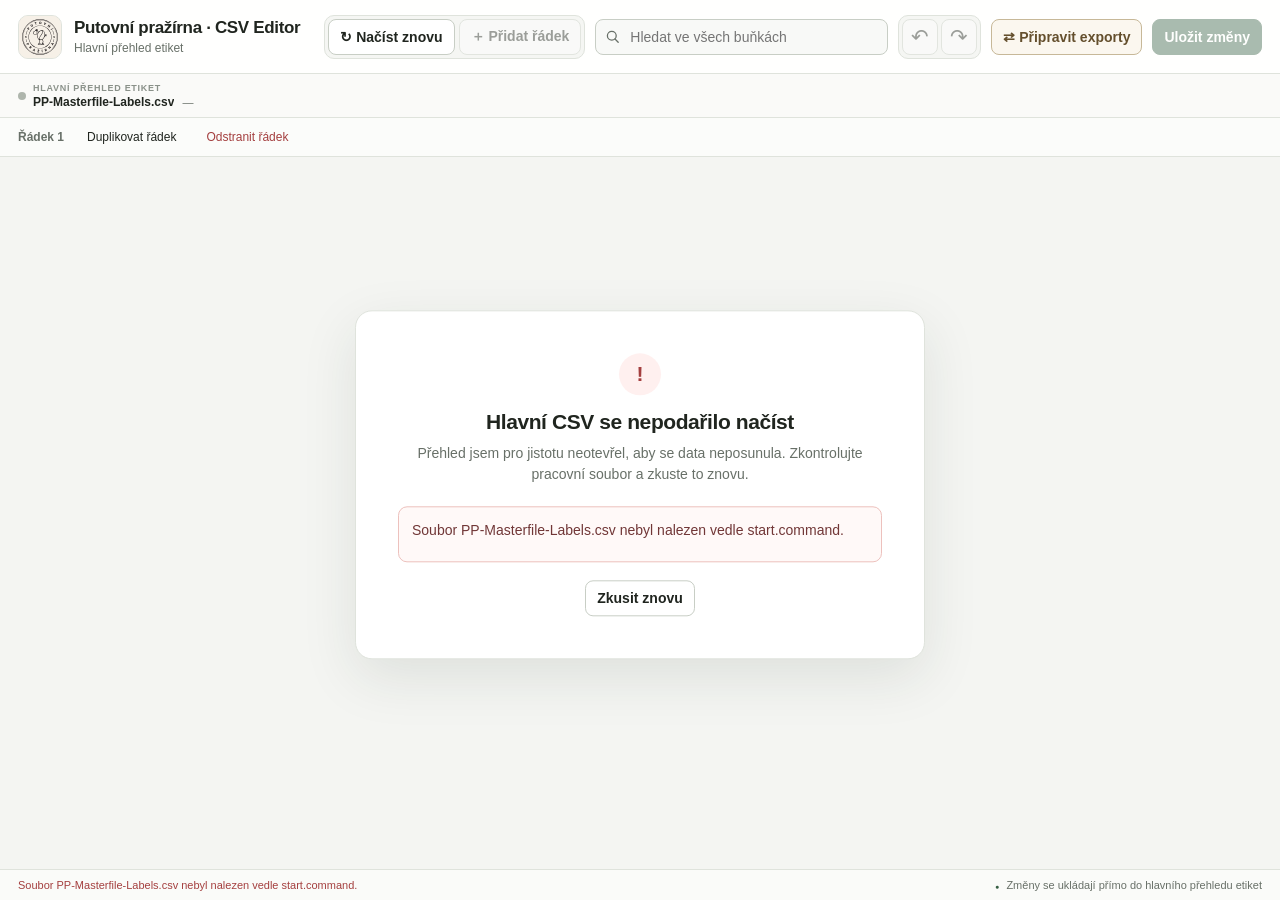
==== commit ed2c144b: "Support mixed export folder layout" ====
--- a/index.html
+++ b/index.html
@@ -152,7 +152,7 @@
     <form method="dialog">
       <div class="modal-icon handoff-icon" aria-hidden="true">PDF</div>
       <h2>Připravit exporty</h2>
-      <p>Vyberte hlavní složku. Aplikace sama rozpozná firemní nabídku nebo lokální kávu podle 5–6 PNG v <strong>Produkty</strong> a 8–10 PDF v hlavní složce.</p>
+      <p>Vyberte hlavní složku. Soubory mohou být všechny pohromadě, nebo už rozdělené. Aplikace sama rozpozná firemní nabídku či lokální kávu a připraví výslednou strukturu.</p>
 
       <button class="button large handoff-picker" id="selectHandoffFolderButton" type="button">Vybrat složku…</button>
       <p class="handoff-progress" id="handoffProgress" hidden aria-live="polite"></p>
@@ -176,6 +176,10 @@
             <h3>Tiskoviny · přejmenování a spojení</h3>
             <ul id="handoffPdfList"></ul>
           </section>
+          <section id="handoffPresentationSection" hidden>
+            <h3>Prezentace · přesun</h3>
+            <ul id="handoffPresentationList"></ul>
+          </section>
         </div>
         <div class="handoff-notes" id="handoffNotes" hidden></div>
       </section>
--- a/styles.css
+++ b/styles.css
@@ -492,7 +492,7 @@
 
 .handoff-columns {
   display: grid;
-  grid-template-columns: 1fr 1fr;
+  grid-template-columns: repeat(auto-fit, minmax(240px, 1fr));
   gap: 12px;
 }
 
